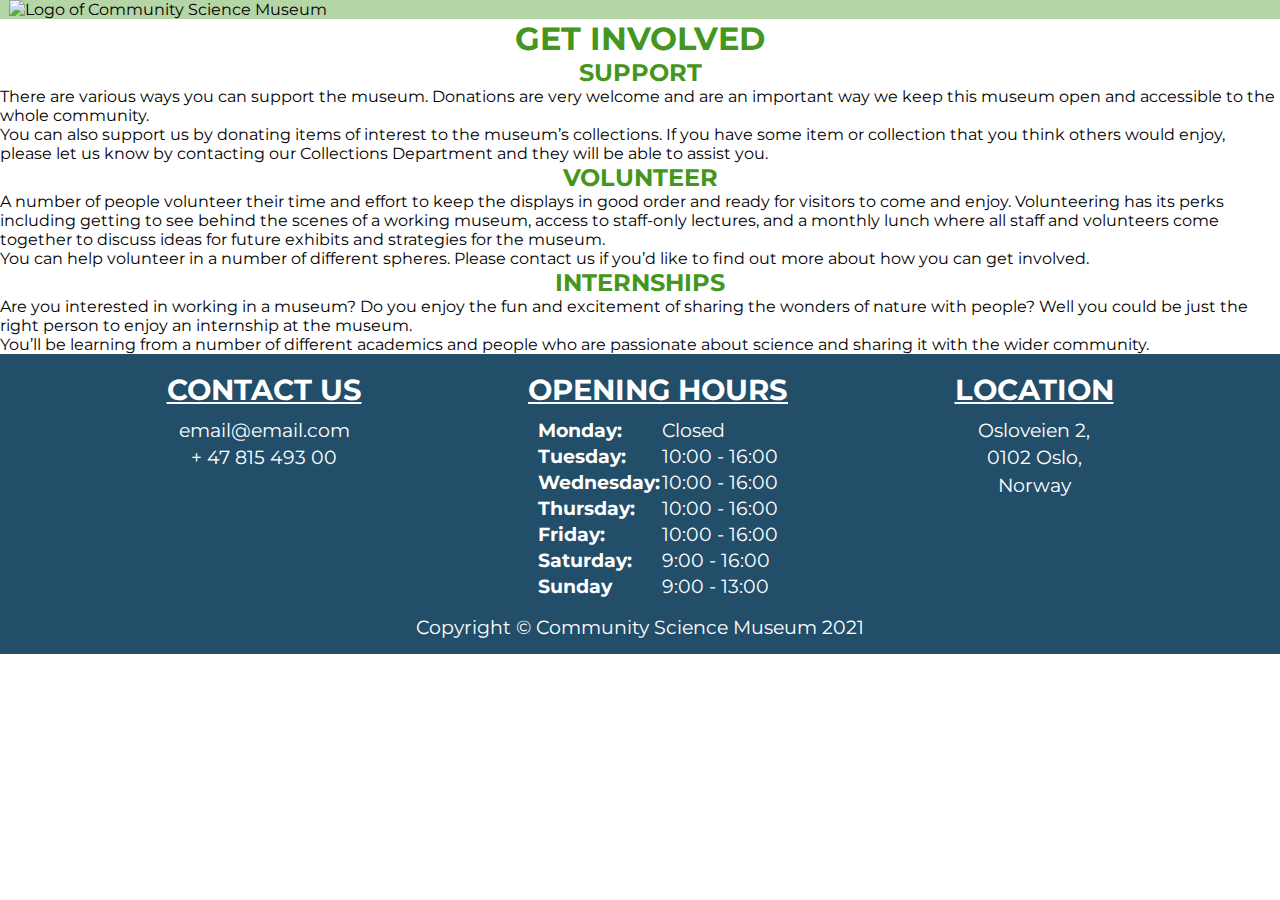
==== about.html @ b21713ac "changes" ====
<!DOCTYPE html>

<html>
    <head>
        <meta charset="UTF-8">
        <meta name="viewport" content="width=device-width, initial-scale=1.0">
        <meta name="description" content="Home page of the Commuity Science Museum">
        <title>Community Science Museum | Explore Together</title>
        <link href="css/styles.css" rel="stylesheet">
        <script src="https://kit.fontawesome.com/b0950db37f.js" crossorigin="anonymous"></script>
        <link rel="preconnect" href="https://fonts.gstatic.com">
        <link href="https://fonts.googleapis.com/css2?family=Montserrat:wght@600;800&display=swap" rel="stylesheet">
    </head>
<body>
    <header class="hContainer"> 
        <div class="hWrap">
        <div class="hBlock-1">
        <a href="index.html"><img src= images/logo1.png alt="Logo of Community Science Museum"  class="logoimg"></a>
              </div>
        <div class="hBlock-2">
            <label for="burgerMenu"><i class="fas fa-bars"></i></label>  
      </div>
    </div> 
    <div class="hBlock-3">
        <input type="checkbox" id="burgerMenu">
        <nav id="navMen">
            <ul>
                <li><a href="index.html">HOME</a></li>
                <li><a href="visit.html">VISIT US</a></li>
                <li><a href="explore.html">EXPLORE</a></li>
                <li><a href="news.html" >WHAT'S HAPPENING?</a></li>
                <li><a href="about.html"class="active">GET INVOLVED</a></li>
           </ul>
        </div>
    </nav>
     </header>
<main>
    <h1>GET INVOLVED</h1>
    <h2>SUPPORT</h2>
    <section>
        <p>There are various ways you can support the museum. Donations are very welcome and are an important way we keep this museum open and accessible to the whole community.</p>
        <p>You can also support us by donating items of interest to the museum’s collections. If you have some item or collection that you think others would enjoy, please let us know by contacting our Collections Department and they will be able to assist you.</p>
    </section>
    <h2>VOLUNTEER</h2>
    <section>
        <p>A number of people volunteer their time and effort to keep the displays in good order and ready for visitors to come and enjoy. Volunteering has its perks including getting to see behind the scenes of a working museum, access to staff-only lectures, and a monthly lunch where all staff and volunteers come together to discuss ideas for future exhibits and strategies for the museum.</p>
        <p>You can help volunteer in a number of different spheres. Please contact us if you’d like to find out more about how you can get involved.</p>
    </section>
    <h2>INTERNSHIPS</h2>
    <section>
        <p>Are you interested in working in a museum? Do you enjoy the fun and excitement of sharing the wonders of nature with people? Well you could be just the right person to enjoy an internship at the museum.</p>
        <p>You’ll be learning from a number of different academics and people who are passionate about science and sharing it with the wider community.</p>
    </section>




</main>
<footer>
    <div class="footerContainer">
<section>
    <h2> CONTACT US</h2>
    <p>email@email.com</p>
    <p>+ 47 815 493 00</p>
</section>
<section class="footHours">
    <h2> OPENING HOURS</h2>    
    <table class="ftTable">
        <tr><th>Monday:</th><td>Closed</td></tr>
        <tr><th>Tuesday:</th><td>10:00 - 16:00</td></tr>
        <tr><th>Wednesday:</th><td>10:00 - 16:00</td></tr>
        <tr><th>Thursday:</th><td>10:00 - 16:00</td></tr>
        <tr><th>Friday:</th><td>10:00 - 16:00</td></tr>
        <tr><th>Saturday:</th><td>9:00 - 16:00</td></tr>
        <tr><th>Sunday</th><td>9:00 - 13:00</td></tr>
    </table>
</section>
<section>
    <h2>LOCATION</h2>
    <p>Osloveien 2,</p>
    <p>0102 Oslo,</p>
    <p>Norway</p>
</section>
</div>

    
<p class="copy">Copyright &copy; Community Science Museum 2021</p>
</footer>

</body>
</html>
---- css/styles.css ----
/* Useful STUFF */

/* Colors
rgba(68, 150, 32, 0.4)
/* STYLING */

/* EXPLORE/Exhibitions STYLING */

* {
  box-sizing: border-box;
  margin: 0;
  padding: 0;
}

.listStyling {
  display: table;
  margin: 0 auto;
}

* {
  font-family: "Montserrat", sans-serif;
}

li,
.welcomeMessage,
.homePromt {
  font-size: 2vh;
}

h1,
h2 {
  color: #449620;
}

img {
  width: 100%;
  height: auto;
}

/*HEADER*/

.hContainer {
  display: flex;
  flex-direction: column;
  background-color: rgba(68, 150, 32, 0.4);
  padding-left: 1vh;
  padding-right: 1vh;
}

#burgerMenu {
  display: none;
}

ul {
  margin-left: 0;
  padding-left: 0;
}

ul,
a {
  list-style: none;
  text-decoration: none;
  color: black;
}

nav a:hover {
  text-decoration: underline;
}

.active {
  text-decoration: underline;
  font-weight: bold;
}

.logoimg {
  max-width: 90%;
}

.hWrap {
  display: flex;
  flex-direction: row;
  flex-basis: 100%;

  align-items: center;
  justify-content: center;
}

.hBlock-1 {
  flex-basis: 90%;
}

.hBlock-2 {
  flex-basis: 10%;
  text-align: right;
  flex-shrink: 1;
}

.hBlock-3 {
  align-items: center;
  flex-basis: 100%;
}

#navMen ul {
  display: none;
}

#burgerMenu:checked ~ #navMen ul {
  display: flex;
  flex-direction: column;
}

/* MAIN */

.welcomeStyling {
  position: relative;
}

.wmWrap {
  position: absolute;
  display: flex;
  background-color: rgba(0, 0, 0, 0.6);
  border-radius: 8px;
  bottom: 2vh;
  left: 2vh;
  height: 20%;
  width: 40%;
  justify-content: center;
  align-items: center;
}

.brain {
  height: 10vw;
  width: 10vw;
}
.wmWrap:hover {
  background-color: black;
}

.test {
  visibility: hidden;
}

.welcomeMessage {
  color: white;
  padding: 1vh;
  font-size: 1.5vw;
  width: 100%;
  height: 100%;
}

.mContainer {
  display: grid;
  grid-template-columns: auto;
}

.homePromt {
  background-color: #224e6a;
  height: 5vw;
  background-image: url(../images/logoimg.png);
  background-repeat: no-repeat;
  background-size: contain;
  background-origin: content-box;
  padding: 1vh 2vh;
}

footer {
  background-color: #224e6a;
}

.homePromt {
  display: flex;
  min-height: 50px;
  position: relative;
  top: -5px;
  justify-content: space-between;
  align-items: center;
}

.CTA-1,
.CTA-2 {
  color: white;
  font-size: 3vh;
  padding-left: 5vw;
  padding-right: 2vw;
  font-weight: bolder;
}
.CTA-1:hover,
.CTA-2:hover {
  text-decoration: underline;
}

.homeContainer {
  display: flex;
  flex-direction: column;
  padding-bottom: 20px;
}

.homeSection {
  display: flex;
  flex-direction: column;
  width: 66%;
  margin: 0 auto;
}

.textBlock {
  margin: 0 auto;
}

h1,
h2,
h3,
footer p {
  text-align: center;
}

th {
  text-align: left;
}

table {
  margin: auto;
}

/*Footer*/

.footerContainer {
  display: flex;
  flex-direction: row;
  justify-content: space-evenly;
  padding-top: 2vh;
}

.copy {
  padding: 15px;
}
footer h2 {
  text-decoration: underline;
  padding-bottom: 1vh;
}

footer section,
footer p {
  font-size: 1.5vw;
}

footer p {
  padding: 0.2vh;
}

.ftTable,
footer p,
footer h2 {
  color: white;
}

.stickyBox {
  position: sticky;
  top: 0px;
  background-color: white;
  z-index: 100;
}

@media only screen and (max-width: 768px) {
  .hList li {
    border-bottom: 1px solid black;
    padding: 0.5vh;
  }
  
.CTA-1,
.CTA-2 {
  color: white;
  font-size: 2.5vh;
  padding-left: 4vh;
  padding-right: 2vh;
  font-weight: bolder;
}

/* TABLET STYLING*/

@media only screen and (min-width: 768px) {
  #navMen ul {
    display: flex;
    flex-direction: row;
    justify-content: space-evenly;
    margin-bottom: 1vh;
  }

  header .fa-bars {
    display: none;
  }

  a {
    font-size: 2vw;
  }
}

/*DESKTOP STYLING*/
@media only screen and (min-width: 1400px) {
  /* HEADER DESKTOP */
  .hContainer {
    display: flex;
    flex-direction: row;
    align-items: center;
    height: 20%;
  }

  a {
    font-size: 1.5vw;
  }

  .hWrap {
    flex-basis: 35%;
  }
  .hBlock-1 {
    flex-basis: 100%;
  }
  .hBlock-2 {
    display: none;
  }
  .hBlock-3 {
    flex-basis: 65%;
  }

  nav ul {
    flex-basis: 100%;
    justify-content: space-evenly;
  }

  footer section,
  footer p {
    font-size: 1.2vw;
  }
}
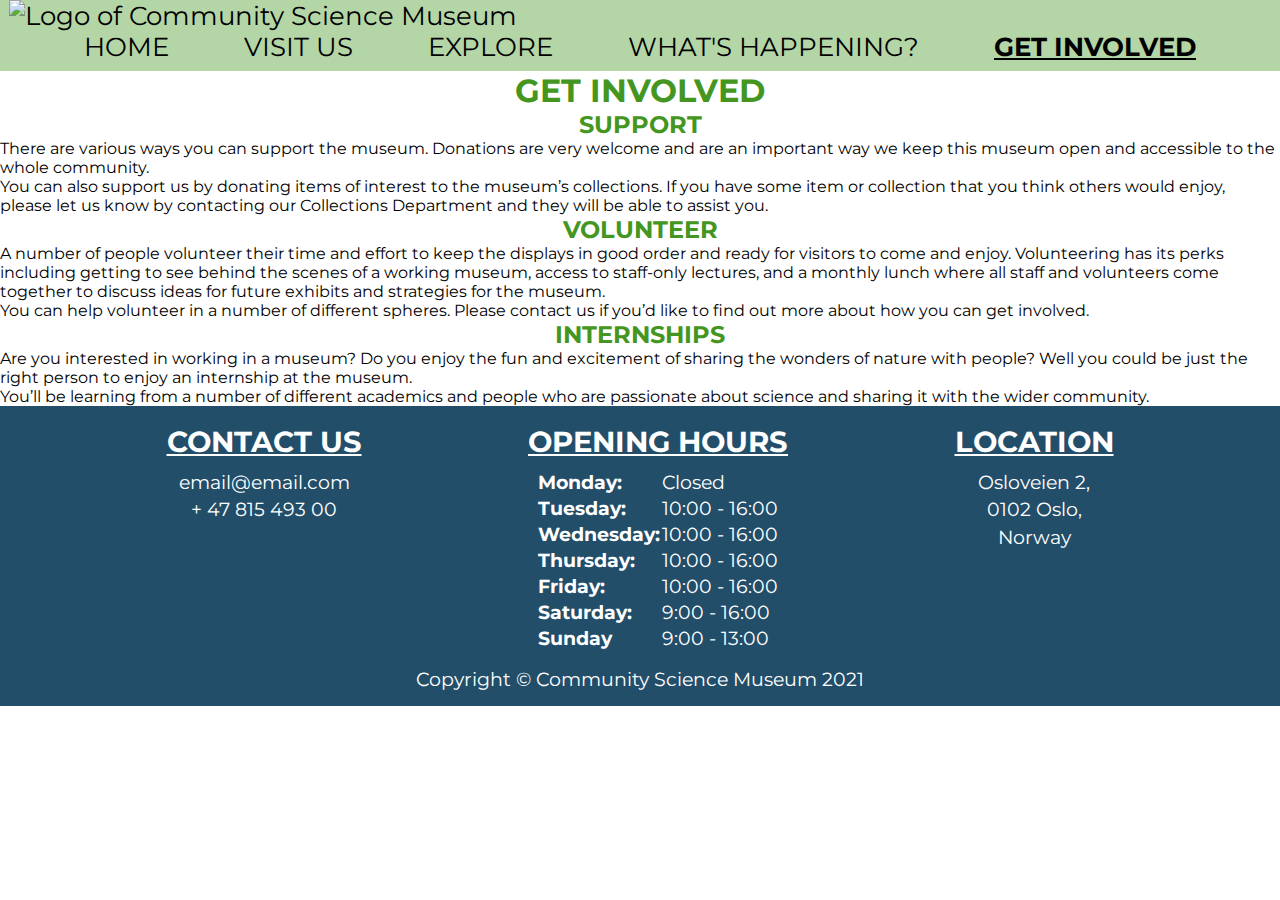
==== commit 7afcb9f6: "changes" ====
--- a/about.html
+++ b/about.html
@@ -12,6 +12,7 @@
         <link href="https://fonts.googleapis.com/css2?family=Montserrat:wght@600;800&display=swap" rel="stylesheet">
     </head>
 <body>
+    <div class ="stickyBox">
     <header class="hContainer"> 
         <div class="hWrap">
         <div class="hBlock-1">
@@ -34,6 +35,7 @@
         </div>
     </nav>
      </header>
+    </div>
 <main>
     <h1>GET INVOLVED</h1>
     <h2>SUPPORT</h2>
--- a/css/styles.css
+++ b/css/styles.css
@@ -253,6 +253,11 @@
   color: white;
 }
 
+.ftTable,
+footer h2 {
+  text-align: left;
+}
+
 .stickyBox {
   position: sticky;
   top: 0px;
@@ -265,14 +270,15 @@
     border-bottom: 1px solid black;
     padding: 0.5vh;
   }
-  
-.CTA-1,
-.CTA-2 {
-  color: white;
-  font-size: 2.5vh;
-  padding-left: 4vh;
-  padding-right: 2vh;
-  font-weight: bolder;
+
+  .CTA-1,
+  .CTA-2 {
+    color: white;
+    font-size: 2.5vh;
+    padding-left: 4vh;
+    padding-right: 2vh;
+    font-weight: bolder;
+  }
 }
 
 /* TABLET STYLING*/
@@ -297,6 +303,7 @@
 /*DESKTOP STYLING*/
 @media only screen and (min-width: 1400px) {
   /* HEADER DESKTOP */
+
   .hContainer {
     display: flex;
     flex-direction: row;
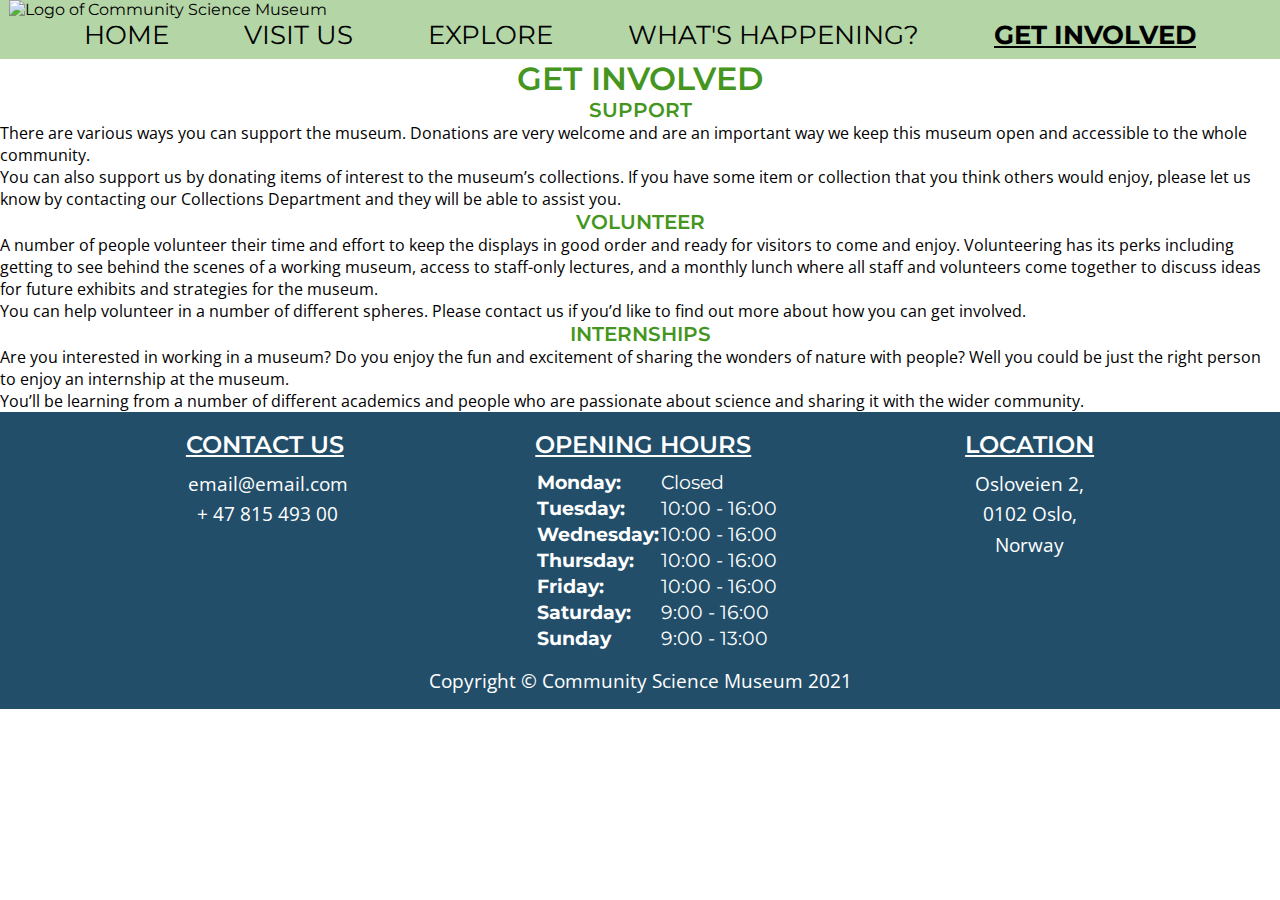
==== commit 56642843: "changes" ====
--- a/about.html
+++ b/about.html
@@ -5,11 +5,11 @@
         <meta charset="UTF-8">
         <meta name="viewport" content="width=device-width, initial-scale=1.0">
         <meta name="description" content="Home page of the Commuity Science Museum">
-        <title>Community Science Museum | Explore Together</title>
+        <title>Home | Community Science Museum</title>
         <link href="css/styles.css" rel="stylesheet">
         <script src="https://kit.fontawesome.com/b0950db37f.js" crossorigin="anonymous"></script>
         <link rel="preconnect" href="https://fonts.gstatic.com">
-        <link href="https://fonts.googleapis.com/css2?family=Montserrat:wght@600;800&display=swap" rel="stylesheet">
+        <link href="https://fonts.googleapis.com/css2?family=Montserrat:wght@500;600;800&family=Open+Sans&display=swap" rel="stylesheet">
     </head>
 <body>
     <div class ="stickyBox">
--- a/css/styles.css
+++ b/css/styles.css
@@ -21,6 +21,10 @@
   font-family: "Montserrat", sans-serif;
 }
 
+p {
+  font-family: "Open Sans", sans-serif;
+}
+
 li,
 .welcomeMessage,
 .homePromt {
@@ -30,6 +34,16 @@
 h1,
 h2 {
   color: #449620;
+  font-family: "Montserrat", sans-serif;
+  font-weight: 600;
+}
+
+h1 {
+  font-size: 2em;
+}
+
+h2 {
+  font-size: 1.25em;
 }
 
 img {
@@ -37,8 +51,27 @@
   height: auto;
 }
 
+.iconImg {
+  height: 5vh;
+  width: auto;
+}
+
+nav a:hover,
+.CTA-1:hover,
+.CTA-2:hover,
+footer h2,
+.active,
+.homeContainer h2 {
+  text-decoration: underline;
+}
+
 /*HEADER*/
-
+.stickyBox {
+  position: sticky;
+  top: 0px;
+  background-color: white;
+  z-index: 100;
+}
 .hContainer {
   display: flex;
   flex-direction: column;
@@ -63,12 +96,7 @@
   color: black;
 }
 
-nav a:hover {
-  text-decoration: underline;
-}
-
 .active {
-  text-decoration: underline;
   font-weight: bold;
 }
 
@@ -120,10 +148,10 @@
   display: flex;
   background-color: rgba(0, 0, 0, 0.6);
   border-radius: 8px;
-  bottom: 2vh;
-  left: 2vh;
+  bottom: 1vh;
+  left: 1vh;
   height: 20%;
-  width: 40%;
+  width: 50%;
   justify-content: center;
   align-items: center;
 }
@@ -143,14 +171,9 @@
 .welcomeMessage {
   color: white;
   padding: 1vh;
-  font-size: 1.5vw;
+  font-size: 1.8vw;
   width: 100%;
   height: 100%;
-}
-
-.mContainer {
-  display: grid;
-  grid-template-columns: auto;
 }
 
 .homePromt {
@@ -184,22 +207,60 @@
   padding-right: 2vw;
   font-weight: bolder;
 }
-.CTA-1:hover,
-.CTA-2:hover {
-  text-decoration: underline;
-}
 
 .homeContainer {
   display: flex;
   flex-direction: column;
-  padding-bottom: 20px;
 }
 
 .homeSection {
   display: flex;
   flex-direction: column;
-  width: 66%;
-  margin: 0 auto;
+  width: 85%;
+  margin: auto;
+  text-align: center;
+  padding-bottom: 2rem;
+}
+
+.homeSection p,
+.homeSection h2 {
+  padding: 2vh;
+}
+
+.homeSection img {
+  margin-top: 3vh;
+}
+
+.homeSection h1 {
+  padding-top: 2vh;
+}
+.textDec {
+  width: 50%;
+  margin: auto;
+}
+
+.cta {
+  background-color: #449620;
+  border-radius: 8px;
+  width: 20vh;
+  height: 4vh;
+  margin: auto;
+  font-size: 16px;
+  margin-bottom: 2rem;
+}
+
+.cta:hover {
+  font-weight: bolder;
+}
+
+.cta a {
+  color: white;
+  margin: auto;
+}
+
+.hSecStyling {
+  background-color: rgba(68, 150, 32, 0.2);
+  border-radius: 0px 0px 8px 8px;
 }
 
 .textBlock {
@@ -224,6 +285,7 @@
 /*Footer*/
 
 .footerContainer {
+  position: relative;
   display: flex;
   flex-direction: row;
   justify-content: space-evenly;
@@ -234,7 +296,6 @@
   padding: 15px;
 }
 footer h2 {
-  text-decoration: underline;
   padding-bottom: 1vh;
 }
 
@@ -258,12 +319,29 @@
   text-align: left;
 }
 
-.stickyBox {
-  position: sticky;
-  top: 0px;
-  background-color: white;
-  z-index: 100;
-}
+footer {
+  position: relative;
+}
+
+/*
+
+.sMediaIcons {
+  position: absolute;
+  display: flex;
+  flex-direction: row;
+  bottom: 20%;
+  left: 2.5%;
+  z-index: 1500;
+  justify-content: space-evenly;
+  align-items: center;
+  border: 5px solid yellow;
+}
+.sMediaIcons img {
+  width: 100%;
+  border: 2px solid black;
+}
+
+*/
 
 @media only screen and (max-width: 768px) {
   .hList li {
@@ -295,7 +373,7 @@
     display: none;
   }
 
-  a {
+  nav a {
     font-size: 2vw;
   }
 }
@@ -311,7 +389,7 @@
     height: 20%;
   }
 
-  a {
+  nav a {
     font-size: 1.5vw;
   }
 
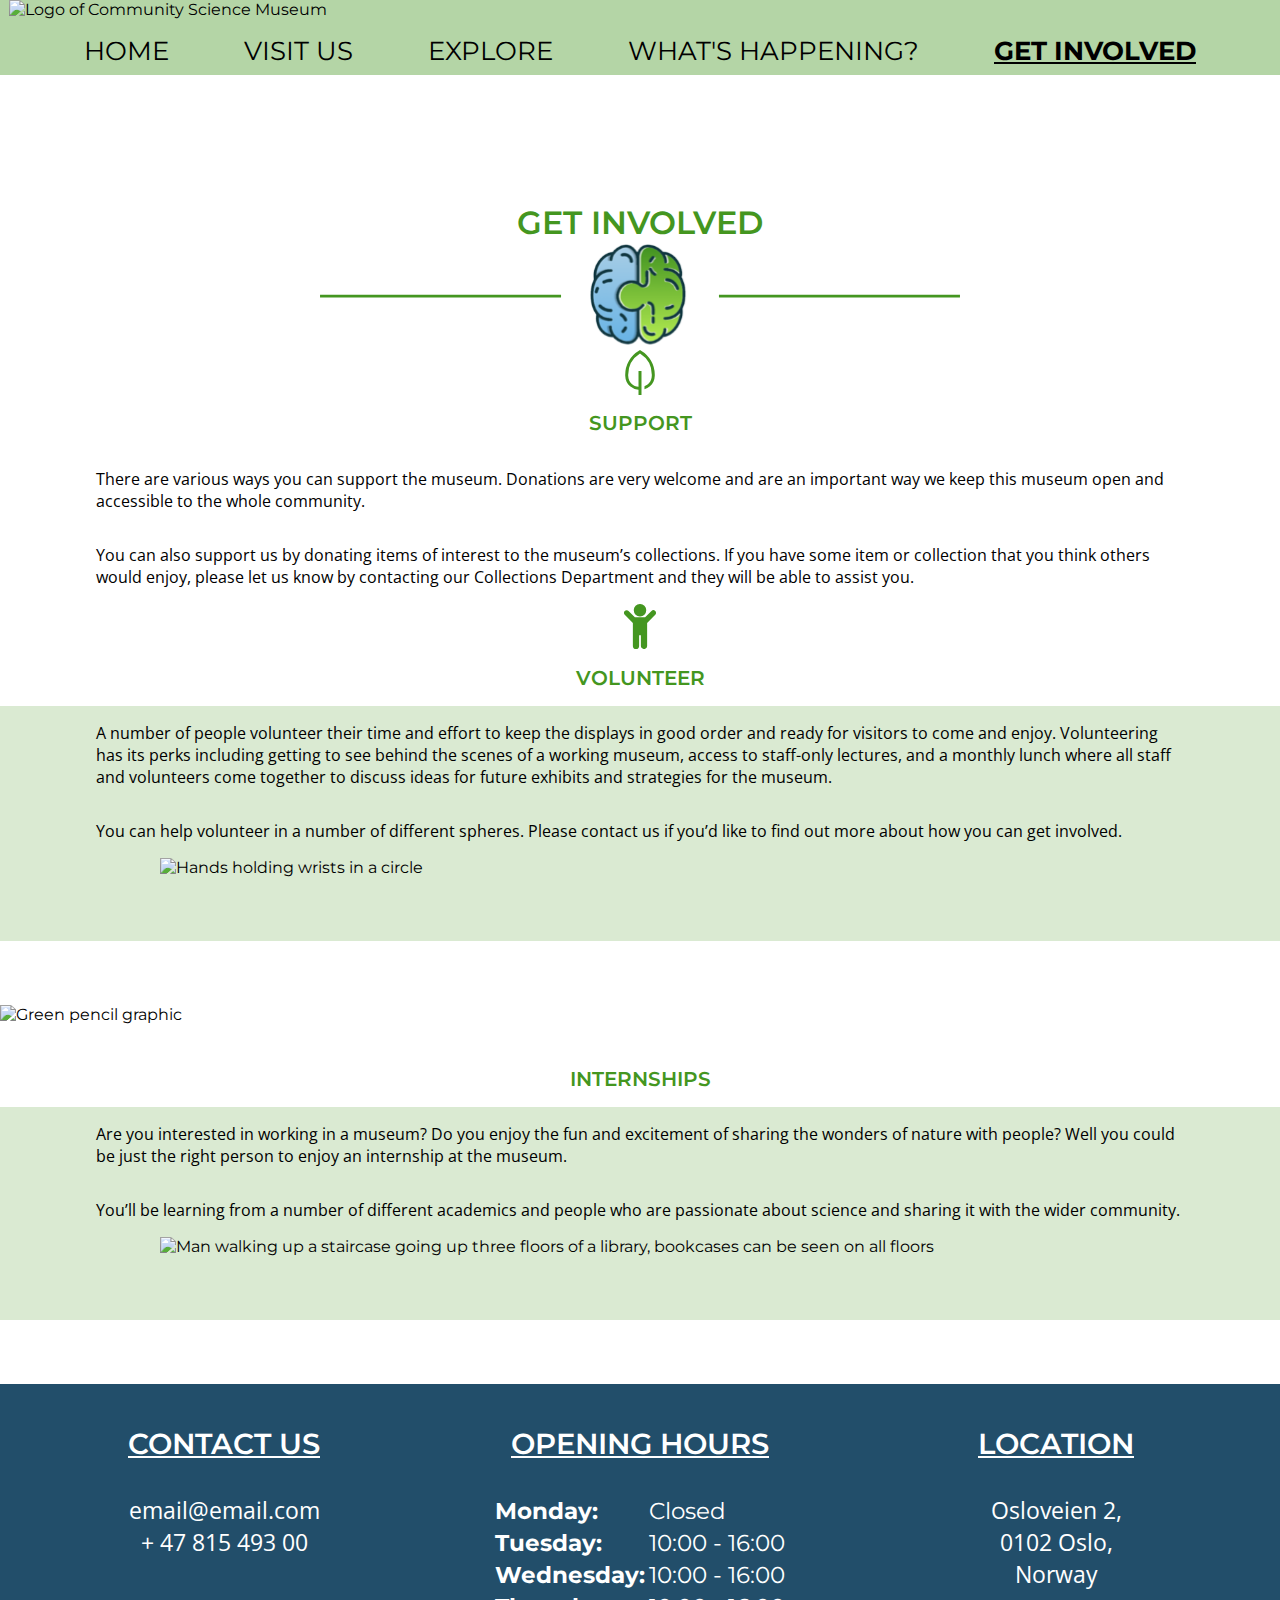
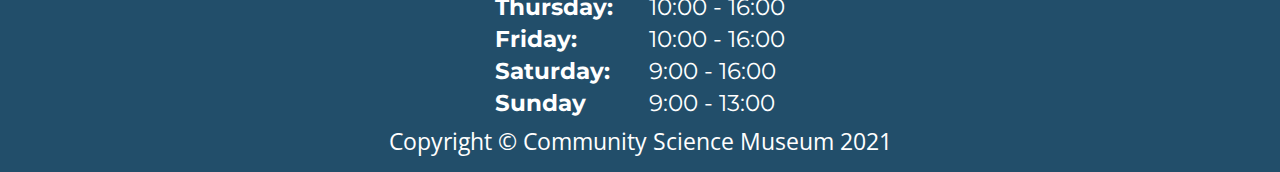
==== commit fb7c88f3: "changes" ====
--- a/about.html
+++ b/about.html
@@ -36,22 +36,33 @@
     </nav>
      </header>
     </div>
-<main>
-    <h1>GET INVOLVED</h1>
+<main class="aboutMain">
+
+
+    <div class="h1Dec">
+        <h1>GET INVOLVED</h1>
+        <img class="textDec" src="images/logostrek.svg" alt="Header styling: Blue and Green brain graphic">
+        </div>
+
+        <img class="iconImg" src="images/leaf.svg" alt="Green leaf graphic">
     <h2>SUPPORT</h2>
-    <section>
+    <section class=aboutSection1>
         <p>There are various ways you can support the museum. Donations are very welcome and are an important way we keep this museum open and accessible to the whole community.</p>
         <p>You can also support us by donating items of interest to the museum’s collections. If you have some item or collection that you think others would enjoy, please let us know by contacting our Collections Department and they will be able to assist you.</p>
     </section>
+    <img class="iconImg" src="images/man.svg" alt="Graphic of a person">
     <h2>VOLUNTEER</h2>
-    <section>
+    <section class=aboutSection2>
         <p>A number of people volunteer their time and effort to keep the displays in good order and ready for visitors to come and enjoy. Volunteering has its perks including getting to see behind the scenes of a working museum, access to staff-only lectures, and a monthly lunch where all staff and volunteers come together to discuss ideas for future exhibits and strategies for the museum.</p>
         <p>You can help volunteer in a number of different spheres. Please contact us if you’d like to find out more about how you can get involved.</p>
+        <img class="txtimg" src="images/team.jpg" alt="Hands holding wrists in a circle">
     </section>
+    <img class="iconImg" src="images/pencil.svg" alt="Green pencil graphic">
     <h2>INTERNSHIPS</h2>
-    <section>
+    <section class=aboutSection3>
         <p>Are you interested in working in a museum? Do you enjoy the fun and excitement of sharing the wonders of nature with people? Well you could be just the right person to enjoy an internship at the museum.</p>
         <p>You’ll be learning from a number of different academics and people who are passionate about science and sharing it with the wider community.</p>
+        <img class="txtimg" src="images/library.jpg" alt="Man walking up a staircase going up three floors of a library, bookcases can be seen on all floors">
     </section>
 
 
--- a/css/styles.css
+++ b/css/styles.css
@@ -8,6 +8,9 @@
 
 * {
   box-sizing: border-box;
+}
+
+body {
   margin: 0;
   padding: 0;
 }
@@ -108,7 +111,6 @@
   display: flex;
   flex-direction: row;
   flex-basis: 100%;
-
   align-items: center;
   justify-content: center;
 }
@@ -162,10 +164,6 @@
 }
 .wmWrap:hover {
   background-color: black;
-}
-
-.test {
-  visibility: hidden;
 }
 
 .welcomeMessage {
@@ -208,7 +206,8 @@
   font-weight: bolder;
 }
 
-.homeContainer {
+.homeContainer,
+.aboutMain {
   display: flex;
   flex-direction: column;
 }
@@ -217,7 +216,8 @@
   display: flex;
   flex-direction: column;
   width: 85%;
-  margin: auto;
+  margin-left: auto;
+  margin-right: auto;
   text-align: center;
   padding-bottom: 2rem;
 }
@@ -234,13 +234,37 @@
 .homeSection h1 {
   padding-top: 2vh;
 }
-.textDec {
+
+.h1Dec {
+  margin-top: 10%;
+  text-align: center;
+}
+
+.aboutMain p {
+  width: 85%;
+}
+
+.aboutMain section {
+  display: flex;
+  flex-direction: column;
+  justify-content: center;
+  align-items: center;
+}
+
+.h1Dec h1 {
+  margin: 0;
+  padding: 0;
+}
+
+.h1Dec .textDec {
   width: 50%;
-  margin: auto;
+  margin: 0;
+  padding: 0;
 }
 
 .cta {
   background-color: #449620;
+  border-color: #449620;
   border-radius: 8px;
   width: 20vh;
   height: 4vh;
@@ -263,6 +287,18 @@
   border-radius: 0px 0px 8px 8px;
 }
 
+.aboutSection2,
+.aboutSection3 {
+  background-color: rgba(68, 150, 32, 0.2);
+  padding-bottom: 5%;
+  margin-bottom: 5%;
+}
+
+.aboutSection2 img,
+.aboutSection3 img {
+  width: 75%;
+}
+
 .textBlock {
   margin: 0 auto;
 }
@@ -287,13 +323,17 @@
 .footerContainer {
   position: relative;
   display: flex;
+  justify-content: space-evenly;
   flex-direction: row;
-  justify-content: space-evenly;
   padding-top: 2vh;
 }
 
 .copy {
-  padding: 15px;
+  padding: 0;
+  margin: 0;
+  padding-bottom: 15px;
+  padding-top: 5px;
+  text-align: center;
 }
 footer h2 {
   padding-bottom: 1vh;
@@ -301,11 +341,7 @@
 
 footer section,
 footer p {
-  font-size: 1.5vw;
-}
-
-footer p {
-  padding: 0.2vh;
+  font-size: 1.8vw;
 }
 
 .ftTable,
@@ -314,34 +350,30 @@
   color: white;
 }
 
-.ftTable,
-footer h2 {
+footer section {
+  display: flex;
+  flex-direction: column;
+  width: 30%;
+  align-items: center;
+}
+footer p {
   text-align: left;
-}
-
-footer {
-  position: relative;
-}
-
-/*
+  padding: 0;
+  margin: 0;
+}
 
 .sMediaIcons {
-  position: absolute;
   display: flex;
   flex-direction: row;
-  bottom: 20%;
-  left: 2.5%;
-  z-index: 1500;
-  justify-content: space-evenly;
-  align-items: center;
-  border: 5px solid yellow;
-}
+  align-items: center;
+  height: 90%;
+}
+
 .sMediaIcons img {
-  width: 100%;
-  border: 2px solid black;
-}
-
-*/
+  padding-top: 10px;
+  padding-left: 5px;
+  padding-right: 5px;
+}
 
 @media only screen and (max-width: 768px) {
   .hList li {
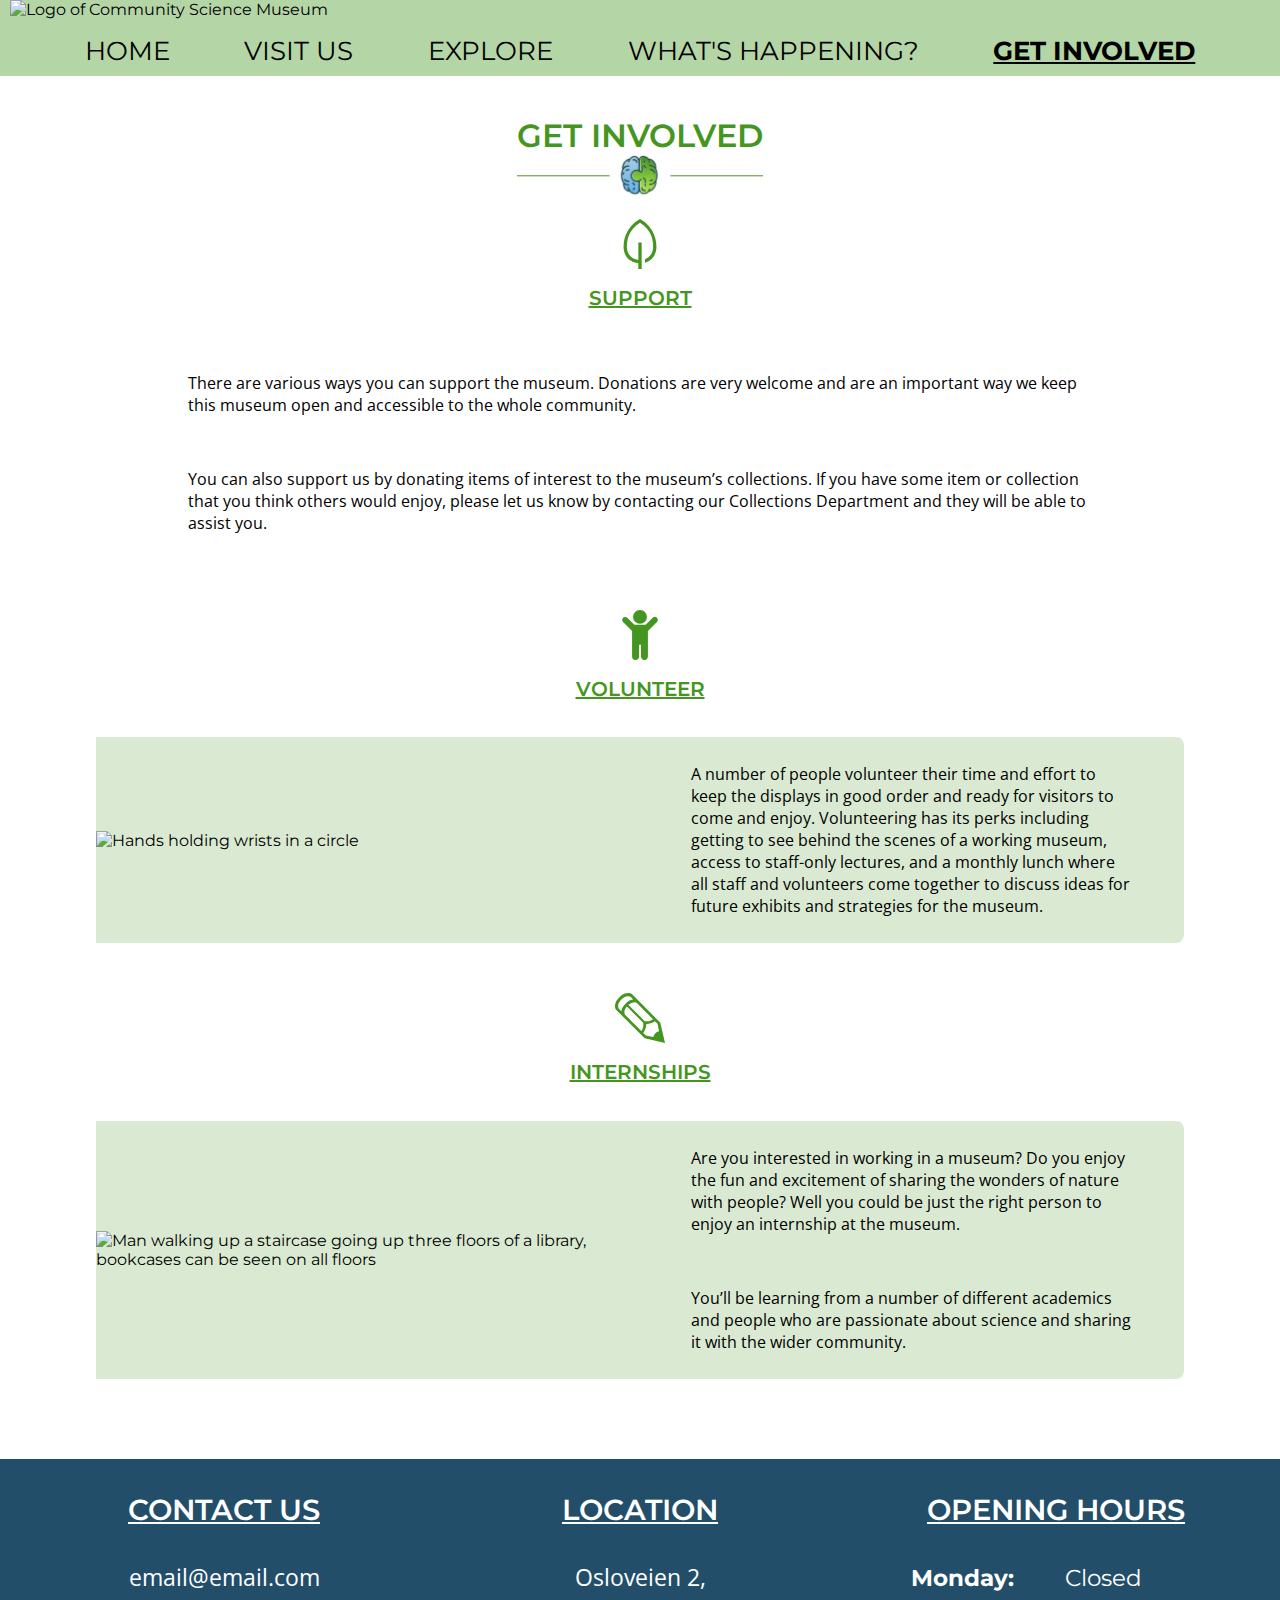
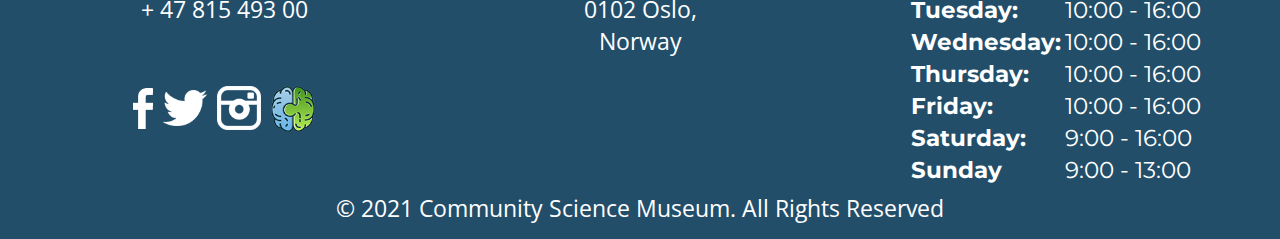
==== commit 4ff86902: "asd" ====
--- a/about.html
+++ b/about.html
@@ -1,104 +1,145 @@
 <!DOCTYPE html>
 
 <html>
-    <head>
-        <meta charset="UTF-8">
-        <meta name="viewport" content="width=device-width, initial-scale=1.0">
-        <meta name="description" content="Home page of the Commuity Science Museum">
-        <title>Home | Community Science Museum</title>
-        <link href="css/styles.css" rel="stylesheet">
-        <script src="https://kit.fontawesome.com/b0950db37f.js" crossorigin="anonymous"></script>
-        <link rel="preconnect" href="https://fonts.gstatic.com">
-        <link href="https://fonts.googleapis.com/css2?family=Montserrat:wght@500;600;800&family=Open+Sans&display=swap" rel="stylesheet">
-    </head>
+
+<head>
+    <meta charset="UTF-8">
+    <meta name="viewport" content="width=device-width, initial-scale=1.0">
+    <meta name="description" content="Home page of the Commuity Science Museum">
+    <title>Get Involved| Community Science Museum</title>
+    <script src="https://kit.fontawesome.com/b0950db37f.js" crossorigin="anonymous"></script>
+    <link rel="preconnect" href="https://fonts.gstatic.com">
+    <link href="https://fonts.googleapis.com/css2?family=Montserrat:wght@500;600;800&family=Open+Sans&display=swap"
+        rel="stylesheet">
+    <link href="css/styles.css" rel="stylesheet">
+</head>
+
 <body>
-    <div class ="stickyBox">
-    <header class="hContainer"> 
-        <div class="hWrap">
-        <div class="hBlock-1">
-        <a href="index.html"><img src= images/logo1.png alt="Logo of Community Science Museum"  class="logoimg"></a>
-              </div>
-        <div class="hBlock-2">
-            <label for="burgerMenu"><i class="fas fa-bars"></i></label>  
-      </div>
-    </div> 
-    <div class="hBlock-3">
-        <input type="checkbox" id="burgerMenu">
-        <nav id="navMen">
-            <ul>
-                <li><a href="index.html">HOME</a></li>
-                <li><a href="visit.html">VISIT US</a></li>
-                <li><a href="explore.html">EXPLORE</a></li>
-                <li><a href="news.html" >WHAT'S HAPPENING?</a></li>
-                <li><a href="about.html"class="active">GET INVOLVED</a></li>
-           </ul>
-        </div>
-    </nav>
-     </header>
+    <div class="stickyBox">
+        <header class="hContainer">
+            <div class="hWrap">
+                <div class="hBlock-1">
+                    <a href="index.html"><img src=images/logo1.png alt="Logo of Community Science Museum"
+                            class="logoimg"></a>
+                </div>
+                <div class="hBlock-2">
+                    <label for="burgerMenu"><i class="fas fa-bars"></i></label>
+                </div>
+            </div>
+            <div class="hBlock-3">
+                <input type="checkbox" id="burgerMenu">
+                <nav id="navMen">
+                    <ul class="hList">
+                        <li><a href="index.html">HOME</a></li>
+                        <li><a href="visit.html">VISIT US</a></li>
+                        <li><a href="explore.html">EXPLORE</a></li>
+                        <li><a href="news.html">WHAT'S HAPPENING?</a></li>
+                        <li><a href="about.html" class="active">GET INVOLVED</a></li>
+                    </ul>
+            </div>
+            </nav>
+        </header>
     </div>
-<main class="aboutMain">
+    <main class="aboutMain">
 
-
-    <div class="h1Dec">
-        <h1>GET INVOLVED</h1>
-        <img class="textDec" src="images/logostrek.svg" alt="Header styling: Blue and Green brain graphic">
+        <div class="h1Dec">
+            <h1>GET INVOLVED</h1>
+            <img class="textDec" src="images/logostrek.svg" alt="Header styling: Blue and Green brain graphic">
         </div>
 
-        <img class="iconImg" src="images/leaf.svg" alt="Green leaf graphic">
-    <h2>SUPPORT</h2>
-    <section class=aboutSection1>
-        <p>There are various ways you can support the museum. Donations are very welcome and are an important way we keep this museum open and accessible to the whole community.</p>
-        <p>You can also support us by donating items of interest to the museum’s collections. If you have some item or collection that you think others would enjoy, please let us know by contacting our Collections Department and they will be able to assist you.</p>
-    </section>
-    <img class="iconImg" src="images/man.svg" alt="Graphic of a person">
-    <h2>VOLUNTEER</h2>
-    <section class=aboutSection2>
-        <p>A number of people volunteer their time and effort to keep the displays in good order and ready for visitors to come and enjoy. Volunteering has its perks including getting to see behind the scenes of a working museum, access to staff-only lectures, and a monthly lunch where all staff and volunteers come together to discuss ideas for future exhibits and strategies for the museum.</p>
-        <p>You can help volunteer in a number of different spheres. Please contact us if you’d like to find out more about how you can get involved.</p>
-        <img class="txtimg" src="images/team.jpg" alt="Hands holding wrists in a circle">
-    </section>
-    <img class="iconImg" src="images/pencil.svg" alt="Green pencil graphic">
-    <h2>INTERNSHIPS</h2>
-    <section class=aboutSection3>
-        <p>Are you interested in working in a museum? Do you enjoy the fun and excitement of sharing the wonders of nature with people? Well you could be just the right person to enjoy an internship at the museum.</p>
-        <p>You’ll be learning from a number of different academics and people who are passionate about science and sharing it with the wider community.</p>
-        <img class="txtimg" src="images/library.jpg" alt="Man walking up a staircase going up three floors of a library, bookcases can be seen on all floors">
-    </section>
+        <img class="iconImg ai1" src="images/leaf.svg" alt="Green leaf graphic">
+        <h2>SUPPORT</h2>
+        <section class=aboutSection1>
+            <p>There are various ways you can support the museum. Donations are very welcome and are an important way we
+                keep this museum open and accessible to the whole community. </p>
+            <p>You can also support us by donating items of interest to the museum’s collections. If you have some item
+                or collection that you think others would enjoy, please let us know by contacting our Collections
+                Department and they will be able to assist you.</p>
+        </section>
+        <img class="iconImg ai2" src="images/man.svg" alt="Graphic of a person">
+        <h2>VOLUNTEER</h2>
+        <section class=aboutSection2>
+            <p>A number of people volunteer their time and effort to keep the displays in good order and ready for
+                visitors to come and enjoy. Volunteering has its perks including getting to see behind the scenes of a
+                working museum, access to staff-only lectures, and a monthly lunch where all staff and volunteers come
+                together to discuss ideas for future exhibits and strategies for the museum.</p>
+            <img class="txtimg" src="images/team.jpg" alt="Hands holding wrists in a circle">
+        </section>
+        <img class="iconImg ai3" src="images/pencil.svg" alt="Green pencil graphic">
+        <h2>INTERNSHIPS</h2>
+        <section class=aboutSection3>
+            <p>Are you interested in working in a museum? Do you enjoy the fun and excitement of sharing the wonders of
+                nature with people? Well you could be just the right person to enjoy an internship at the museum.</p>
+            <p>You’ll be learning from a number of different academics and people who are passionate about science and
+                sharing it with the wider community.</p>
+            <img class="txtimg" src="images/library.jpg"
+                alt="Man walking up a staircase going up three floors of a library, bookcases can be seen on all floors">
+        </section>
 
 
 
 
-</main>
-<footer>
-    <div class="footerContainer">
-<section>
-    <h2> CONTACT US</h2>
-    <p>email@email.com</p>
-    <p>+ 47 815 493 00</p>
-</section>
-<section class="footHours">
-    <h2> OPENING HOURS</h2>    
-    <table class="ftTable">
-        <tr><th>Monday:</th><td>Closed</td></tr>
-        <tr><th>Tuesday:</th><td>10:00 - 16:00</td></tr>
-        <tr><th>Wednesday:</th><td>10:00 - 16:00</td></tr>
-        <tr><th>Thursday:</th><td>10:00 - 16:00</td></tr>
-        <tr><th>Friday:</th><td>10:00 - 16:00</td></tr>
-        <tr><th>Saturday:</th><td>9:00 - 16:00</td></tr>
-        <tr><th>Sunday</th><td>9:00 - 13:00</td></tr>
-    </table>
-</section>
-<section>
-    <h2>LOCATION</h2>
-    <p>Osloveien 2,</p>
-    <p>0102 Oslo,</p>
-    <p>Norway</p>
-</section>
-</div>
-
-    
-<p class="copy">Copyright &copy; Community Science Museum 2021</p>
-</footer>
+    </main>
+    <footer>
+        <div class="footerContainer">
+            <section class="fContactSection">
+                <h2> CONTACT US</h2>
+                <p>email@email.com</p>
+                <p>+ 47 815 493 00</p>
+                <div class="sMediaIcons">
+                    <a href="https://www.facebook.com/"> <img class="sIcon-1" src="images/FB.png"
+                            alt="Facebook Icon"></a>
+                    <a href="https://twitter.com/twitter"> <img class="sIcon-2" src="images/twitter.png"
+                            alt="Twitter Icon"></a>
+                    <a href="https://www.instagram.com/"> <img class="sIcon-3" src="images/insta.png"
+                            alt="Instagram Icon"></a>
+                    <a href="index.html"> <img class="sIcon-4" src="images/logoimg1.png"
+                            alt="Community Science Museum Icon"></a>
+                </div>
+            </section>
+            <section>
+                <h2>LOCATION</h2>
+                <p>Osloveien 2,</p>
+                <p>0102 Oslo,</p>
+                <p>Norway</p>
+            </section>
+            <section class="footHours">
+                <h2> OPENING HOURS</h2>
+                <table class="ftTable">
+                    <tr>
+                        <th>Monday:</th>
+                        <td>Closed</td>
+                    </tr>
+                    <tr>
+                        <th>Tuesday:</th>
+                        <td>10:00 - 16:00</td>
+                    </tr>
+                    <tr>
+                        <th>Wednesday:</th>
+                        <td>10:00 - 16:00</td>
+                    </tr>
+                    <tr>
+                        <th>Thursday:</th>
+                        <td>10:00 - 16:00</td>
+                    </tr>
+                    <tr>
+                        <th>Friday:</th>
+                        <td>10:00 - 16:00</td>
+                    </tr>
+                    <tr>
+                        <th>Saturday:</th>
+                        <td>9:00 - 16:00</td>
+                    </tr>
+                    <tr>
+                        <th>Sunday</th>
+                        <td>9:00 - 13:00</td>
+                    </tr>
+                </table>
+            </section>
+        </div>
+        <p class="copy"> &copy; 2021 Community Science Museum. All Rights Reserved</p>
+    </footer>
 
 </body>
+
 </html>--- a/css/styles.css
+++ b/css/styles.css
@@ -1,10 +1,8 @@
-/* Useful STUFF */
-
-/* Colors
-rgba(68, 150, 32, 0.4)
-/* STYLING */
-
-/* EXPLORE/Exhibitions STYLING */
+/* 
+StyleSheet for Community Science Museum
+Author: Mats Brattland
+Version: 1
+*/
 
 * {
   box-sizing: border-box;
@@ -15,39 +13,7 @@
   padding: 0;
 }
 
-.listStyling {
-  display: table;
-  margin: 0 auto;
-}
-
-* {
-  font-family: "Montserrat", sans-serif;
-}
-
-p {
-  font-family: "Open Sans", sans-serif;
-}
-
-li,
-.welcomeMessage,
-.homePromt {
-  font-size: 2vh;
-}
-
-h1,
-h2 {
-  color: #449620;
-  font-family: "Montserrat", sans-serif;
-  font-weight: 600;
-}
-
-h1 {
-  font-size: 2em;
-}
-
-h2 {
-  font-size: 1.25em;
-}
+/* General Image Styling */
 
 img {
   width: 100%;
@@ -55,8 +21,105 @@
 }
 
 .iconImg {
-  height: 5vh;
+  height: 50px;
   width: auto;
+}
+
+.logoimg {
+  max-width: 90%;
+}
+
+.aboutSection2 img,
+.aboutSection3 img,
+.visitMain img {
+  width: 75%;
+}
+
+.newsSection1 img,
+.newsSection2 img,
+.newsSection3 img {
+  width: 85%;
+}
+
+.eximg,
+.eximg2 {
+  width: 90%;
+}
+
+/* Font-Family */
+
+body {
+  font-family: "Montserrat", sans-serif;
+}
+
+p {
+  font-family: "Open Sans", sans-serif;
+}
+
+/* Font Sizes */
+
+h1 {
+  font-size: 2em;
+}
+
+h2,
+.magic label {
+  font-size: 1.25em;
+}
+
+h1,
+h2,
+.magic label {
+  font-weight: 600;
+}
+.CTA-1,
+.CTA-2 {
+  font-size: 20px;
+}
+
+footer section,
+footer p,
+.welcomeMessage {
+  font-size: 1.8vw;
+}
+
+.cta {
+  font-size: 20px;
+}
+
+.active {
+  font-weight: bold;
+}
+
+.cta:hover,
+.CTA-1,
+.CTA-2 {
+  font-weight: bolder;
+}
+
+/* Text alignment and decoration */
+h1,
+h2,
+h3,
+.copy,
+.homeSection,
+.h1Dec,
+.visitMain,
+.thxSection,
+.visGridContainer {
+  text-align: center;
+}
+
+.homeSection p,
+th,
+.aboutSection2,
+.aboutSection3,
+.newsMain section p,
+.visitSection1,
+.visitSection4,
+form,
+footer p {
+  text-align: left;
 }
 
 nav a:hover,
@@ -64,55 +127,236 @@
 .CTA-2:hover,
 footer h2,
 .active,
-.homeContainer h2 {
+.homeContainer h2,
+main h2,
+input[type="radio"]:checked + label {
   text-decoration: underline;
 }
 
-/*HEADER*/
+ul,
+a {
+  text-decoration: none;
+}
+
+/* COLORS */
+
+.wmWrap {
+  background-color: rgba(0, 0, 0, 0.6);
+}
+
+.hContainer {
+  background-color: rgba(68, 150, 32, 0.4);
+}
+
+.hSecStyling,
+.aboutSection2,
+.aboutSection3,
+.newsMain section,
+.visitSection1,
+.visitSection4,
+.exploreSection1,
+.exploreSection2,
+.exploreSection3,
+.exploreSection4,
+.exploreSection5,
+.thxSection {
+  background-color: rgba(68, 150, 32, 0.2);
+}
+
+.cta {
+  background-color: #449620;
+}
+
+.homePromt,
+footer {
+  background-color: #224e6a;
+}
+
+.wmWrap:hover {
+  background-color: black;
+}
+
+.stickyBox {
+  background-color: white;
+}
+
+iframe {
+  border-color: rgba(68, 150, 32, 0.4);
+}
+
+h1,
+h2,
+.magic label {
+  color: #449620;
+}
+
+ul,
+a {
+  color: black;
+}
+
+.CTA-1,
+.CTA-2,
+.cta a,
+.welcomeMessage {
+  color: white;
+}
+
+/* Paddings, margins and width */
+
+.hContainer {
+  padding-left: 10px;
+  padding-right: 10px;
+}
+
+.listStyling {
+  margin: 0 auto;
+}
+
+ul {
+  margin-left: 0;
+  padding-left: 0;
+}
+
+.welcomeMessage {
+  padding: 1.5%;
+}
+
+.h1Dec .textDec,
+.h1Dec h1 {
+  margin: 0;
+  padding: 0;
+}
+
+form {
+  padding: 30px;
+}
+
+.CTA-1,
+.CTA-2 {
+  margin-left: 60px;
+  margin-right: 30px;
+}
+
+.cta a,
+.exploreMain section p,
+table {
+  margin: auto;
+}
+
+.cta,
+.homeSection,
+.homeSection img,
+.visitSection2,
+.aboutMain section p,
+.newsMain section p,
+.visitMain section p {
+  margin-left: auto;
+  margin-right: auto;
+}
+
+.homePromt {
+  padding: 10px 10px;
+  margin-top: -5px;
+}
+
+main .h1Dec {
+  margin-top: 40px;
+}
+
+main section,
+.iconImg,
+.homeVR,
+.formStyling button,
+.magic {
+  margin-top: 20px;
+}
+
+main section {
+  margin-bottom: 30px;
+}
+
+.cta {
+  margin-top: 20px;
+  margin-bottom: 20px;
+}
+
+.exploreMain section,
+.visGridContainer {
+  padding-bottom: 20px;
+}
+
+p {
+  padding: 10px;
+}
+
+.textBlock {
+  margin: 0 auto;
+}
+
+footer h2 {
+  padding-bottom: 10px;
+}
+
+.copy {
+  padding: 0;
+  margin: 0;
+  padding-bottom: 15px;
+  padding-top: 5px;
+}
+
+footer p {
+  padding: 0;
+  margin: 0;
+}
+.sMediaIcons img {
+  padding-top: 10px;
+  padding-left: 5px;
+  padding-right: 5px;
+}
+
+.thxSection {
+  padding: 10px;
+  margin: 20px;
+}
+
+.h1Dec .textDec {
+  width: 50%;
+}
+
+.homeSection,
+.aboutMain p,
+.newsMain p,
+.visitMain section,
+.visitMain p,
+.exploreMain section p {
+  width: 85%;
+}
+
+/*//////////////////// HEADER \\\\\\\\\\\\\\\\\\\\ */
+
+.listStyling {
+  display: table;
+}
 .stickyBox {
   position: sticky;
   top: 0px;
-  background-color: white;
   z-index: 100;
-}
-.hContainer {
-  display: flex;
-  flex-direction: column;
-  background-color: rgba(68, 150, 32, 0.4);
-  padding-left: 1vh;
-  padding-right: 1vh;
 }
 
 #burgerMenu {
   display: none;
-}
-
-ul {
-  margin-left: 0;
-  padding-left: 0;
 }
 
 ul,
 a {
   list-style: none;
-  text-decoration: none;
-  color: black;
-}
-
-.active {
-  font-weight: bold;
-}
-
-.logoimg {
-  max-width: 90%;
 }
 
 .hWrap {
   display: flex;
   flex-direction: row;
-  flex-basis: 100%;
   align-items: center;
-  justify-content: center;
 }
 
 .hBlock-1 {
@@ -139,209 +383,190 @@
   flex-direction: column;
 }
 
-/* MAIN */
+/*//////////////////// MAIN \\\\\\\\\\\\\\\\\\\\ */
+
+/* Radio Button Trick inspired by burgermenu hack */
+
+.exploreMain input,
+.hdn {
+  display: none;
+}
+
+#t1:checked ~ #kids,
+#t2:checked ~ #teachers,
+#t3:checked ~ #researchers {
+  display: block;
+}
+
+.magic label {
+  opacity: 0.5;
+}
+
+input[type="radio"]:checked + label {
+  opacity: 1;
+}
+
+/* CONTAINERS */
 
 .welcomeStyling {
   position: relative;
 }
-
-.wmWrap {
-  position: absolute;
+.homePromt {
   display: flex;
-  background-color: rgba(0, 0, 0, 0.6);
-  border-radius: 8px;
-  bottom: 1vh;
-  left: 1vh;
-  height: 20%;
-  width: 50%;
-  justify-content: center;
+  min-height: 50px;
+  position: relative;
+  justify-content: space-between;
   align-items: center;
-}
-
-.brain {
-  height: 10vw;
-  width: 10vw;
-}
-.wmWrap:hover {
-  background-color: black;
-}
-
-.welcomeMessage {
-  color: white;
-  padding: 1vh;
-  font-size: 1.8vw;
-  width: 100%;
-  height: 100%;
-}
-
-.homePromt {
-  background-color: #224e6a;
-  height: 5vw;
   background-image: url(../images/logoimg.png);
   background-repeat: no-repeat;
   background-size: contain;
   background-origin: content-box;
-  padding: 1vh 2vh;
-}
-
-footer {
-  background-color: #224e6a;
-}
-
-.homePromt {
+}
+
+.wmWrap {
+  position: absolute;
   display: flex;
-  min-height: 50px;
-  position: relative;
-  top: -5px;
-  justify-content: space-between;
-  align-items: center;
-}
-
-.CTA-1,
-.CTA-2 {
-  color: white;
-  font-size: 3vh;
-  padding-left: 5vw;
-  padding-right: 2vw;
-  font-weight: bolder;
-}
-
+  bottom: 5%;
+  left: 2%;
+  height: 20%;
+  width: 50%;
+}
+
+.cta,
+.wmWrap {
+  border-radius: 8px;
+}
+
+.homeSection,
 .homeContainer,
-.aboutMain {
+.aboutMain,
+.aboutMain section,
+.newsMain,
+.newsMain section,
+.visitMain,
+.visitMain section,
+.exploreMain,
+.visitMain section,
+.formStyling,
+footer section,
+.hContainer,
+.thxMain,
+.thxFlex,
+.visGridWrapper {
   display: flex;
   flex-direction: column;
 }
 
-.homeSection {
-  display: flex;
-  flex-direction: column;
-  width: 85%;
-  margin-left: auto;
-  margin-right: auto;
-  text-align: center;
-  padding-bottom: 2rem;
-}
-
-.homeSection p,
-.homeSection h2 {
-  padding: 2vh;
-}
-
-.homeSection img {
-  margin-top: 3vh;
-}
-
-.homeSection h1 {
-  padding-top: 2vh;
-}
-
-.h1Dec {
-  margin-top: 10%;
-  text-align: center;
-}
-
-.aboutMain p {
-  width: 85%;
-}
-
-.aboutMain section {
-  display: flex;
-  flex-direction: column;
+.wmWrap,
+.aboutMain section,
+.newsMain section,
+.visitMain section,
+.exploreMain,
+.visitMain,
+.exploreMain,
+.thxMain,
+.visGridWrapper,
+.formStyling,
+form {
+  align-items: center;
   justify-content: center;
-  align-items: center;
-}
-
-.h1Dec h1 {
-  margin: 0;
-  padding: 0;
-}
-
-.h1Dec .textDec {
-  width: 50%;
-  margin: 0;
-  padding: 0;
+}
+
+form {
+  display: grid;
+  grid-template-columns: 1fr 2fr;
+  grid-gap: 20px;
+}
+
+.magic {
+  display: grid;
+  grid-template-columns: 1fr 1fr 1fr;
+  grid-gap: 10px;
+}
+
+#q1 {
+  grid-column: 1/2;
+  grid-row: 1/2;
+  justify-self: end;
+}
+
+#q2 {
+  grid-column: 2/3;
+  grid-row: 1/2;
+  justify-self: center;
+}
+
+#q3 {
+  grid-column: 3/4;
+  grid-row: 1/2;
+}
+
+.magic section {
+  grid-column: 1/4;
+}
+
+.exploreSection1,
+.exploreSection2,
+.exploreSection3,
+.exploreSection4,
+.exploreSection5 {
+  display: grid;
+  grid-template-columns: 1fr 1fr;
+  grid-gap: 20px;
+}
+
+.exploreSection1 p,
+.exploreSection2 p,
+.exploreSection3 p,
+.exploreSection4 p,
+.exploreSection5 p {
+  grid-column: 1 / 3;
+  grid-row: 1/2;
+}
+
+.eximg {
+  justify-self: end;
+  grid-column: 1 / 2;
+  grid-row: 2 / 3;
+}
+
+.eximg2 {
+  grid-column: 2 / 3;
+  grid-row: 2 / 3;
 }
 
 .cta {
-  background-color: #449620;
-  border-color: #449620;
-  border-radius: 8px;
-  width: 20vh;
-  height: 4vh;
-  margin: auto;
-  font-size: 16px;
-  margin-bottom: 2rem;
-}
-
-.cta:hover {
-  font-weight: bolder;
-}
-
-.cta a {
-  color: white;
-  margin: auto;
+  border: hidden;
+  width: 160px;
+  height: 35px;
 }
 
 .hSecStyling {
-  background-color: rgba(68, 150, 32, 0.2);
   border-radius: 0px 0px 8px 8px;
 }
 
-.aboutSection2,
-.aboutSection3 {
-  background-color: rgba(68, 150, 32, 0.2);
-  padding-bottom: 5%;
-  margin-bottom: 5%;
-}
-
-.aboutSection2 img,
-.aboutSection3 img {
-  width: 75%;
-}
-
-.textBlock {
-  margin: 0 auto;
-}
-
-h1,
-h2,
-h3,
-footer p {
-  text-align: center;
-}
-
-th {
-  text-align: left;
-}
-
-table {
-  margin: auto;
-}
-
-/*Footer*/
+label {
+  grid-column: 1 / 2;
+}
+
+input {
+  grid-column: 2 / 3;
+}
+
+form button {
+  grid-column: 2 / 3;
+}
+
+/*//////////////////// FOOTER \\\\\\\\\\\\\\\\\\\\ */
 
 .footerContainer {
   position: relative;
   display: flex;
   justify-content: space-evenly;
   flex-direction: row;
-  padding-top: 2vh;
-}
-
-.copy {
-  padding: 0;
-  margin: 0;
-  padding-bottom: 15px;
-  padding-top: 5px;
-  text-align: center;
-}
-footer h2 {
-  padding-bottom: 1vh;
-}
-
-footer section,
-footer p {
-  font-size: 1.8vw;
+  padding-top: 10px;
+  margin-top: 50px;
+  bottom: 0px;
 }
 
 .ftTable,
@@ -351,15 +576,8 @@
 }
 
 footer section {
-  display: flex;
-  flex-direction: column;
   width: 30%;
   align-items: center;
-}
-footer p {
-  text-align: left;
-  padding: 0;
-  margin: 0;
 }
 
 .sMediaIcons {
@@ -369,51 +587,243 @@
   height: 90%;
 }
 
-.sMediaIcons img {
-  padding-top: 10px;
-  padding-left: 5px;
-  padding-right: 5px;
-}
+/* Small screen specific styling */
 
 @media only screen and (max-width: 768px) {
   .hList li {
     border-bottom: 1px solid black;
-    padding: 0.5vh;
-  }
-
-  .CTA-1,
-  .CTA-2 {
-    color: white;
-    font-size: 2.5vh;
-    padding-left: 4vh;
-    padding-right: 2vh;
-    font-weight: bolder;
-  }
-}
-
-/* TABLET STYLING*/
+    padding: 5px;
+  }
+
+  .aboutMain section {
+    padding-bottom: 20px;
+  }
+
+  iframe {
+    width: 65vw;
+    height: 65vw;
+  }
+}
+
+/* Avoid breaking layout on really small screens */
+
+@media only screen and (max-width: 359px) {
+  form {
+    display: flex;
+    flex-direction: column;
+    width: 100%;
+  }
+}
+
+/*//////////////////// TABLET SPECIFIC STYLING \\\\\\\\\\\\\\\\\\\\ */
 
 @media only screen and (min-width: 768px) {
+  /*Header*/
   #navMen ul {
     display: flex;
     flex-direction: row;
     justify-content: space-evenly;
-    margin-bottom: 1vh;
+    margin-bottom: 10px;
+  }
+
+  .CTA-1,
+  .CTA-2 {
+    font-size: 32px;
   }
 
   header .fa-bars {
     display: none;
   }
 
+  .formStyling {
+    width: 100%;
+  }
+
+  form {
+    width: 50%;
+  }
+
   nav a {
     font-size: 2vw;
   }
-}
-
-/*DESKTOP STYLING*/
+  /*Main*/
+
+  .aboutMain section,
+  .hGrid1,
+  .hGrid2,
+  .visitMain,
+  .visGridWrapper,
+  .vgw2 {
+    display: grid;
+  }
+
+  .hSecStyling {
+    display: flex;
+    flex-direction: column;
+  }
+
+  .visitMain,
+  .hGrid2,
+  .aboutMain section,
+  .visGridWrapper,
+  .vgw2 {
+    grid-template-columns: 1fr 1fr;
+  }
+
+  .visitMain .h1Dec .hGrid1 {
+    grid-template-columns: 1fr 1fr 1fr;
+  }
+
+  .aboutMain section {
+    width: 85%;
+  }
+
+  .h1Dec,
+  .aboutMain section,
+  .newsMain section,
+  .exploreMain section {
+    margin-left: auto;
+    margin-right: auto;
+  }
+
+  .visGc2 {
+    align-self: flex-start;
+  }
+
+  .hg1-1,
+  .hg1-4,
+  .hg1-8,
+  .visitSection1,
+  .visitSection2,
+  .visitSection3,
+  .visitSection4,
+  .visGridWrapper img {
+    justify-self: center;
+  }
+
+  .hg1-1,
+  .hg1-4,
+  .hg1-8,
+  .hg2-1,
+  .hg2-4,
+  .visGitem3,
+  .visGitem6 {
+    grid-row: 1/2;
+  }
+
+  .hg1-2,
+  .hg1-5,
+  .hg1-9,
+  .hg2-2,
+  .hg2-5,
+  .visGitem5,
+  .visGitem8 {
+    grid-row: 2/3;
+  }
+
+  .hg1-3,
+  .hg1-6,
+  .hg1-10,
+  .hg2-6,
+  .hg2-3,
+  .visGitem4,
+  .visGitem7 {
+    grid-row: 3/4;
+  }
+
+  .hg1-1,
+  .hg1-2,
+  .hg1-3,
+  .visGitem3,
+  .visGitem5,
+  .visGitem4 {
+    grid-column: 1/2;
+  }
+
+  .hg1-4,
+  .hg1-5,
+  .hg1-6,
+  .visGitem6,
+  .visGitem8,
+  .visGitem7 {
+    grid-column: 2/3;
+  }
+
+  .hg1-8,
+  .hg1-9,
+  .hg1-10 {
+    grid-column: 3/4;
+  }
+
+  .hGrid2 {
+    column-gap: 60px;
+  }
+
+  .hg2-1,
+  .hg2-2,
+  .hg2-3 {
+    grid-column: 1;
+  }
+
+  .hg2-4,
+  .hg2-5,
+  .hg2-6 {
+    grid-column: 2;
+  }
+
+  .hGrid1,
+  .exploreMain section {
+    width: 70%;
+  }
+
+  .aboutMain section {
+    padding-bottom: 0px;
+  }
+
+  .aboutSection1 p,
+  .visitMain .h1Dec,
+  .visitSection1,
+  .visitSection2,
+  .visitSection3,
+  .visitSection4,
+  .visGitem0,
+  .visGitem1,
+  .visGitem2 {
+    grid-column: 1/3;
+  }
+
+  .aboutSection2 p,
+  .aboutSection3 p {
+    grid-column: 2/3;
+  }
+
+  .aboutSection2 img,
+  .aboutSection3 img {
+    grid-column: 1/2;
+    grid-row: 1/4;
+    width: 100%;
+  }
+
+  .aboutMain section {
+    border-radius: 0 8px 8px 0;
+  }
+
+  .formStyling {
+    border: 2px solid rgba(68, 150, 32, 0.4);
+  }
+  .sMediaIcons {
+    width: 50%;
+  }
+}
+
+/*//////////////////// DESKTOP SPECIFIC STYLING \\\\\\\\\\\\\\\\\\\\ */
+
 @media only screen and (min-width: 1400px) {
-  /* HEADER DESKTOP */
-
+  p {
+    font-size: 18px;
+  }
+
+  /*Header*/
   .hContainer {
     display: flex;
     flex-direction: row;
@@ -437,14 +847,57 @@
   .hBlock-3 {
     flex-basis: 65%;
   }
-
   nav ul {
     flex-basis: 100%;
     justify-content: space-evenly;
   }
 
+  /*Main*/
+
+  .newsMain section {
+    display: grid;
+    grid-template-columns: 1fr 1fr;
+    width: 85%;
+  }
+
+  .newsMain section {
+    justify-content: start;
+    align-items: flex-start;
+  }
+
+  .newsMain section {
+    padding-bottom: 0px;
+  }
+
+  .newsMain section {
+    border-radius: 0 8px 8px 0;
+  }
+  .newsSection img {
+    grid-column: 1/3;
+    grid-row: 1/2;
+  }
+
+  .newsSection p {
+    grid-column: 3/4;
+    grid-row: 1/2;
+  }
+
+  iframe {
+    height: 600px;
+  }
+
+  .h1Dec {
+    width: 600px;
+  }
+
+  /*Footer*/
+
   footer section,
   footer p {
     font-size: 1.2vw;
   }
-}
+
+  .sMediaIcons {
+    width: 35%;
+  }
+}
